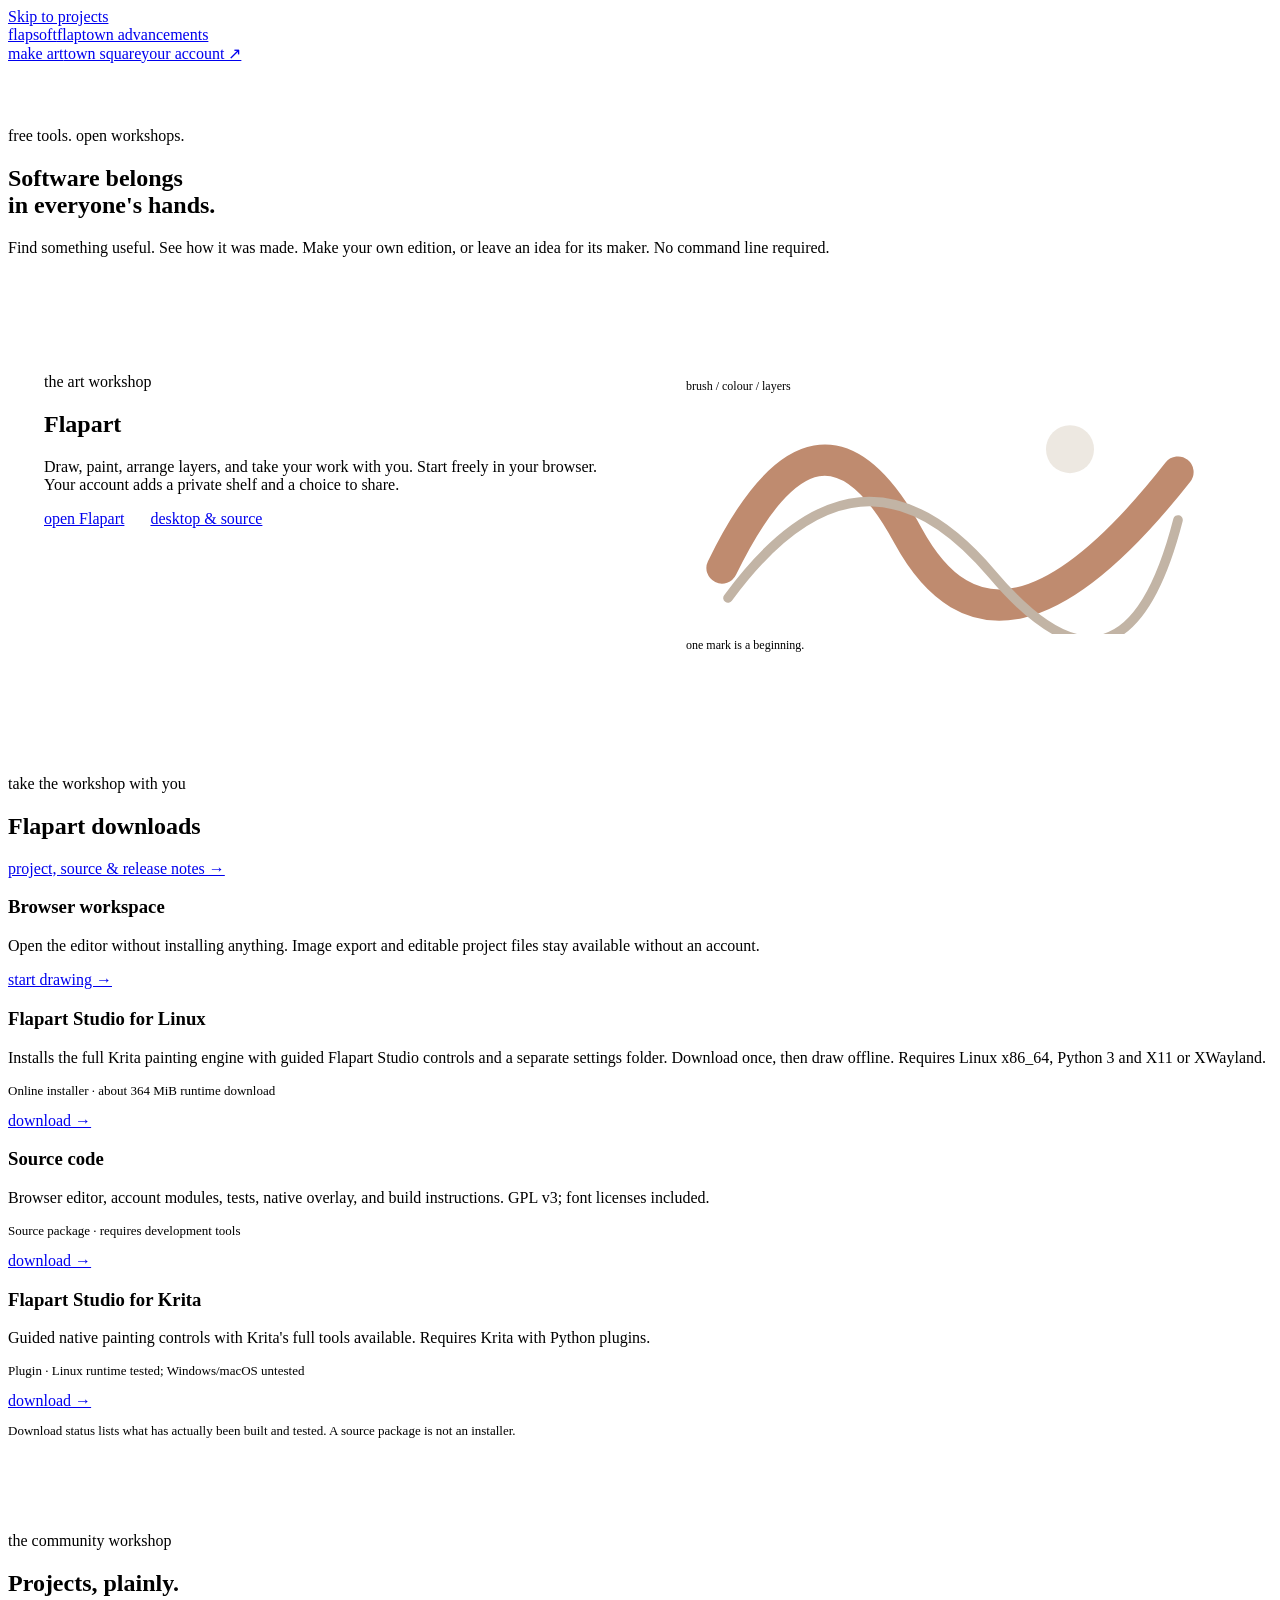
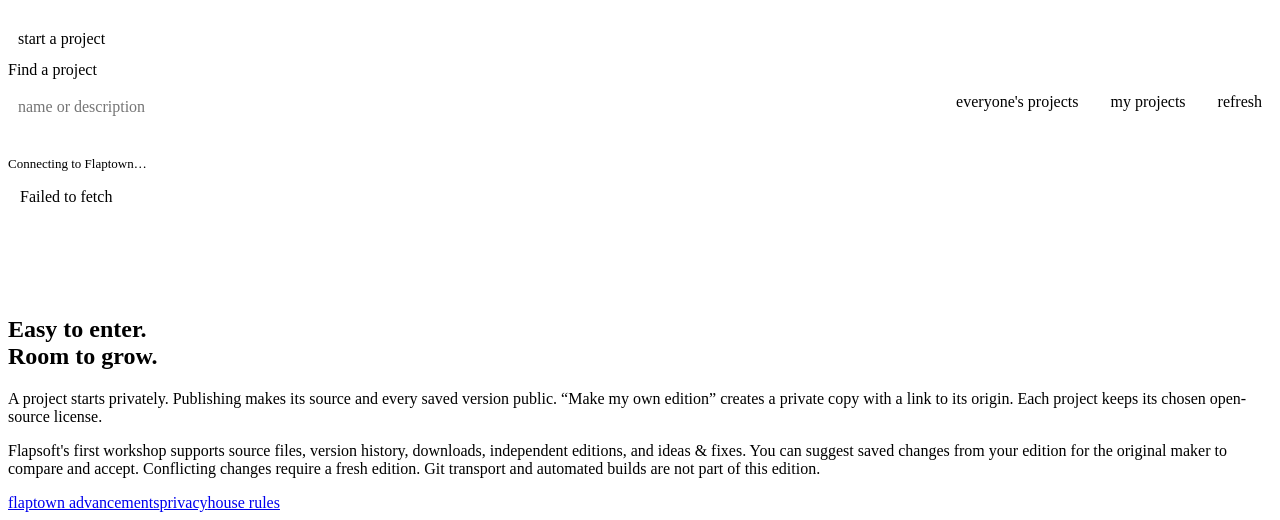
==== flapsoft/index.html @ f19e9aa7 "Publish Flapart source and native macOS qualification workflow" ====
<!doctype html><html lang="en"><head><meta charset="utf-8"><meta name="viewport" content="width=device-width,initial-scale=1"><meta name="description" content="Free, open software from Flaptown. Find a tool, see how it works, and make your own edition."><title>Flapsoft · Flaptown Advancements</title><link rel="icon" href="/favicon.svg"><link rel="stylesheet" href="/styles.css"><link rel="stylesheet" href="./flapsoft.css"><script type="module" src="./flapsoft.js"></script></head><body><a class="skip" href="#main">Skip to projects</a><header class="masthead"><a class="wordmark" href="/"><img class="brand-sigil" src="/brand/flaptown-sigil.svg" alt=""><span>flapsoft<span class="brand-detail">flaptown advancements</span></span></a><nav aria-label="Main"><a href="/flapart/">make art</a><a href="/forum/">town square</a><a href="https://accounts.flaptown.com/connect" target="_blank" rel="noopener">your account ↗</a></nav></header><main id="main"><section class="intro"><p class="eyebrow">free tools. open workshops.</p><h1>Software belongs<br>in everyone's hands.</h1><p class="lede">Find something useful. See how it was made. Make your own edition, or leave an idea for its maker. No command line required.</p></section><section class="spotlight" aria-labelledby="flapart-title"><div><p class="eyebrow">the art workshop</p><h2 id="flapart-title">Flapart</h2><p>Draw, paint, arrange layers, and take your work with you. Start freely in your browser. Your account adds a private shelf and a choice to share.</p><a class="button" href="/flapart/">open Flapart</a> <a href="#downloads">desktop &amp; source</a></div><div class="art-preview" aria-hidden="true"><span>brush / colour / layers</span><svg viewBox="0 0 440 200"><path d="M30 145Q110 -20 185 118T410 65" fill="none" stroke="#bf8b6f" stroke-width="26" stroke-linecap="round"/><path d="M35 170Q145 20 255 150T410 105" fill="none" stroke="#c2b4a5" stroke-width="8" stroke-linecap="round"/><circle cx="320" cy="46" r="20" fill="#ede8e1"/></svg><span>one mark is a beginning.</span></div></section><section id="downloads"><div class="section-heading"><div><p class="eyebrow">take the workshop with you</p><h2>Flapart downloads</h2></div><a href="./flapart/">project, source &amp; release notes →</a></div><div id="release-cards" class="cards"><article><h3>Browser workspace</h3><p>Open the editor without installing anything. Image export and editable project files stay available without an account.</p><a href="/flapart/">start drawing →</a></article></div><p class="small">Download status lists what has actually been built and tested. A source package is not an installer.</p></section><section class="workshop"><div class="section-heading"><div><p class="eyebrow">the community workshop</p><h2>Projects, plainly.</h2></div><button id="new-project">start a project</button></div><div class="filters"><label>Find a project <input id="search" type="search" placeholder="name or description" maxlength="100"></label><button id="browse" aria-pressed="true">everyone's projects</button><button id="mine" aria-pressed="false">my projects</button><button id="refresh">refresh</button><button id="review" hidden>owner review</button></div><p id="account-state" class="small">Connecting to Flaptown…</p><p id="status" role="status" aria-live="polite"></p><div id="projects" class="cards"></div><div id="reports" hidden></div></section><section id="project" hidden aria-label="Open project"><div class="section-heading"><div><p class="eyebrow" id="project-meta"></p><h2 id="project-name"></h2><p id="project-description"></p></div><button id="close-project">back to projects</button></div><div class="actions"><a id="download-source" class="button">download source ZIP</a><button id="fork">make my own edition</button><button id="visibility">publish project</button><button id="delete-project">delete project</button><button id="report-project">report a concern</button><button id="moderate-project" hidden>owner controls</button></div><p id="publication-note" class="small"></p><div class="source-workspace"><aside><h3>Files</h3><div id="files"></div><button id="add-file">add a file</button><button id="remove-file">remove selected file</button></aside><div><label id="file-label" for="source">File contents</label><textarea id="source" spellcheck="false" rows="24" aria-describedby="source-note"></textarea><p id="source-note" class="small">Source is shown as text. Download it to run locally after reviewing it.</p><div id="save-controls"><label>What changed? <input id="message" maxlength="240" placeholder="Describe this version"></label><button id="save-version">save a new version</button></div></div></div><details><summary>Earlier versions</summary><p class="small">Each saved version stays intact. Open an earlier version, then save it as a new version to restore it.</p><div id="history"></div></details><section aria-labelledby="suggestions-heading"><div class="section-heading"><h3 id="suggestions-heading">Suggested changes</h3><button id="suggest-changes" hidden>suggest my changes</button></div><p class="small">Share a saved edition with its original maker for review. Your edition stays private; only its proposed files are shared with the original owner. Accepted files become part of that project under its existing license.</p><div id="suggestions"></div><article id="suggestion-review" hidden><h3 id="suggestion-title"></h3><p id="suggestion-description" class="pre"></p><p id="suggestion-state" role="status"></p><div id="suggestion-files"></div><div id="suggestion-actions" class="actions"></div></article></section><section><div class="section-heading"><h3>Ideas &amp; fixes</h3><button id="new-issue">leave an idea</button></div><div id="issues"></div><article id="issue" hidden><h3 id="issue-title"></h3><p id="issue-body" class="pre"></p><div id="comments"></div><label>Your reply<textarea id="comment" maxlength="8000" rows="3"></textarea></label><button id="reply">add reply</button><button id="close-issue">mark resolved</button></article></section></section><section class="about"><h2>Easy to enter.<br>Room to grow.</h2><div><p>A project starts privately. Publishing makes its source and every saved version public. “Make my own edition” creates a private copy with a link to its origin. Each project keeps its chosen open-source license.</p><p>Flapsoft's first workshop supports source files, version history, downloads, independent editions, and ideas &amp; fixes. You can suggest saved changes from your edition for the original maker to compare and accept. Conflicting changes require a fresh edition. Git transport and automated builds are not part of this edition.</p></div></section></main><footer><a href="/">flaptown advancements</a><a href="/privacy/">privacy</a><a href="/terms/">house rules</a></footer><dialog id="new-dialog"><form id="new-form"><h2>Start a project</h2><p>It starts private. Give it a name and a small first purpose.</p><label>Project name<input name="name" required maxlength="80"></label><label>What does it do?<textarea name="description" maxlength="1000" rows="3"></textarea></label><label>Open-source license<select name="license"><option value="MIT">MIT · simple permission with credit</option><option value="GPL-3.0-only">GPL v3 · shared changes stay open</option><option value="Apache-2.0">Apache 2.0 · permissions and patent terms</option><option value="BSD-3-Clause">BSD 3-Clause</option><option value="CC0-1.0">CC0 · public-domain dedication</option></select></label><p class="small">Only add work you have permission to share. Preserve existing licenses when making an edition.</p><div class="actions"><button type="submit">create privately</button><button type="button" data-close>cancel</button></div></form></dialog><dialog id="issue-dialog"><form id="issue-form"><h2>Leave an idea or report a problem</h2><label>Short title<input name="title" required maxlength="120"></label><label>Details<textarea name="body" required maxlength="8000" rows="6"></textarea></label><p class="small">Visible to everyone who can view this project. Keep personal information out.</p><button type="submit">post idea</button><button type="button" data-close>cancel</button></form></dialog><dialog id="suggest-dialog"><form id="suggest-form"><h2>Suggest your saved changes</h2><label>Short title<input name="title" required maxlength="120"></label><label>What improves?<textarea name="body" maxlength="4000" rows="4"></textarea></label><p>This shares a frozen copy of every file in your current saved edition with the original owner. Review your files for private information first. Later edits will not change this suggestion. If accepted, the receiving project keeps this version even if you delete your edition or account.</p><button type="submit">send for review</button><button type="button" data-close>cancel</button></form></dialog></body></html>
---- flapsoft/flapsoft.css ----
.intro{padding:48px 0}.intro h1{max-width:1000px}.spotlight{display:grid;grid-template-columns:1fr 1fr;gap:48px;padding:36px;border:1px solid var(--line);background:var(--surface);border-radius:5px;margin-bottom:64px}.spotlight p{max-width:620px;color:var(--muted)}.spotlight .button{margin-right:22px}.art-preview{align-self:center;border:1px solid var(--line);background:var(--bg);padding:22px;color:var(--muted);font-size:12px}.art-preview svg{width:100%;height:auto}.workshop{padding:64px 0}button,input,select,textarea{font:inherit;color:var(--ink);background:var(--surface);border:1px solid var(--muted);border-radius:3px;padding:10px;min-height:44px}button{cursor:pointer}button:hover,button[aria-pressed=true]{border-color:var(--accent);background:var(--line)}button:disabled{opacity:.5;cursor:default}button:focus-visible,input:focus-visible,select:focus-visible,textarea:focus-visible,summary:focus-visible{outline:2px solid var(--accent);outline-offset:3px}label{display:grid;gap:6px;margin-bottom:14px}textarea{width:100%;resize:vertical;font-size:14px;line-height:1.55;tab-size:2}input,select{max-width:100%;width:100%}.filters,.actions{display:flex;gap:12px;align-items:center;flex-wrap:wrap}.filters label{flex:1;min-width:220px}.small{font-size:13px;color:var(--muted)}#status{min-height:28px;color:var(--muted)}#status.error{color:var(--ink);border-left:3px solid var(--accent);padding-left:12px}.source-workspace{display:grid;grid-template-columns:240px 1fr;gap:24px;margin:32px 0}.source-workspace aside{min-width:0}.source-workspace aside button{width:100%;text-align:left;overflow-wrap:anywhere;margin-bottom:8px}details{padding:18px;border:1px solid var(--line);margin:26px 0}summary{cursor:pointer;min-height:36px}#history button{display:block;width:100%;text-align:left;margin-top:10px}#issues article,#comments p,#issue{padding:18px;background:var(--surface);border:1px solid var(--line);margin:14px 0}.pre{white-space:pre-wrap;overflow-wrap:anywhere}.actions .button{margin:0}.cards article button{margin-top:auto}dialog{color:var(--ink);background:var(--bg);border:1px solid var(--muted);border-radius:5px;max-width:600px;width:calc(100% - 32px);max-height:90vh;overflow:auto;padding:28px}dialog::backdrop{background:#000b}[hidden]{display:none!important}#project{scroll-margin-top:24px}#source{white-space:pre;overflow:auto}.empty{padding:24px;border:1px solid var(--line)}@media(max-width:760px){.spotlight{grid-template-columns:1fr;padding:24px;gap:20px}.source-workspace{grid-template-columns:1fr}.source-workspace aside #files{display:flex;overflow:auto;gap:8px}.source-workspace aside #files button{min-width:150px}.intro{padding-top:20px}.intro h1{font-size:clamp(32px,9vw,54px)}.actions>*{flex:1}.art-preview{display:none}}
@media(max-width:760px){.actions>*{flex:1 1 160px;min-width:140px}.actions a.button{white-space:normal}#reports article{padding:18px;border:1px solid var(--line);margin:12px 0}}

.comparison{display:grid;grid-template-columns:minmax(0,1fr) minmax(0,1fr);gap:1rem}.comparison>div{min-width:0}.comparison pre{white-space:pre-wrap;overflow-wrap:anywhere;max-height:32rem;overflow:auto;padding:1rem;border:1px solid var(--line,#49433e)}#suggestion-files details{margin:1rem 0}#suggestion-files summary{overflow-wrap:anywhere}#suggest-dialog{max-width:36rem}@media(max-width:700px){.comparison{grid-template-columns:minmax(0,1fr)}}
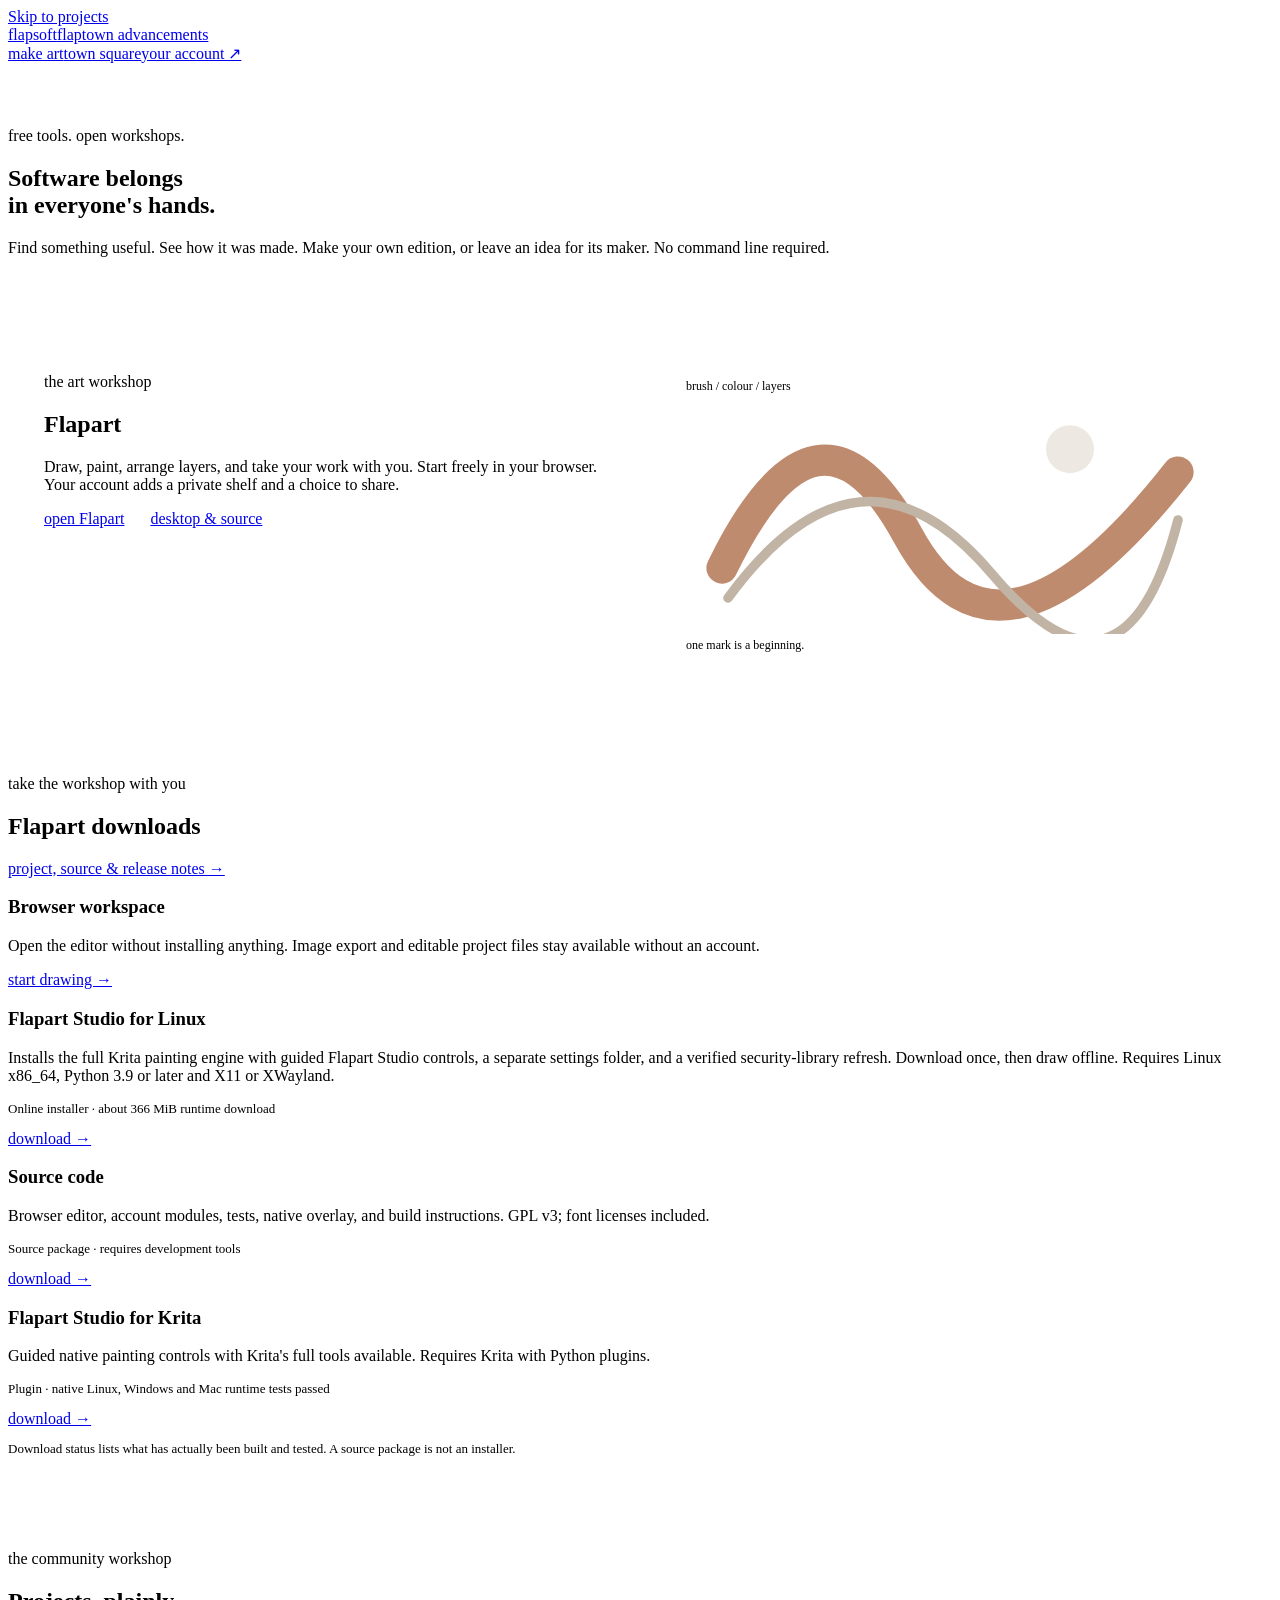
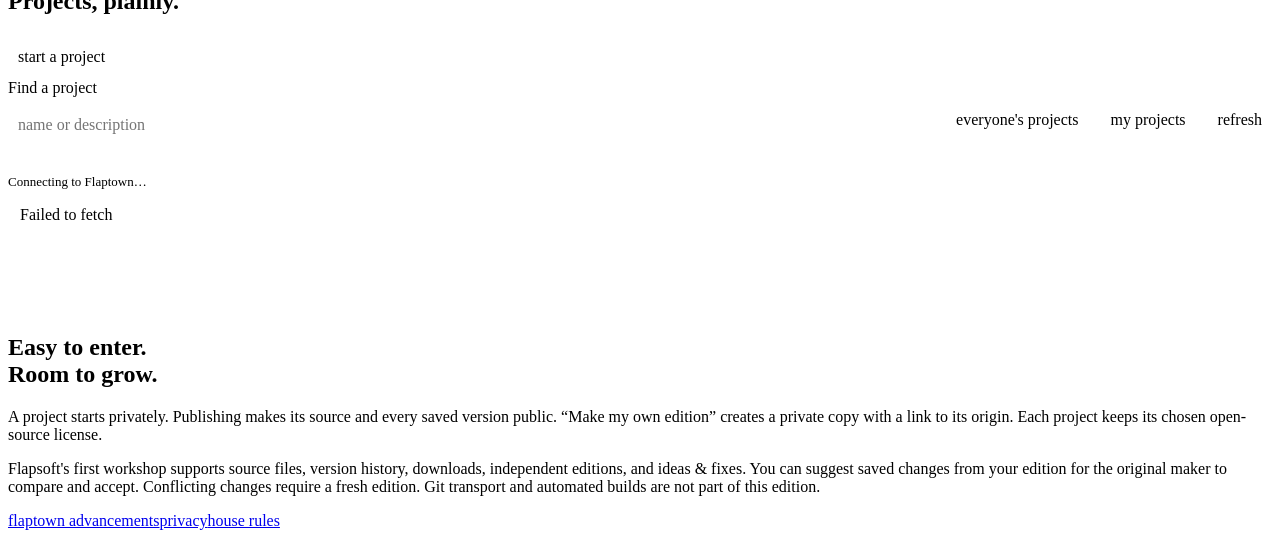
==== commit 54b2c130: "Make large source projects easier to browse without losing edits" ====
--- a/flapsoft/index.html
+++ b/flapsoft/index.html
@@ -1 +1 @@
-<!doctype html><html lang="en"><head><meta charset="utf-8"><meta name="viewport" content="width=device-width,initial-scale=1"><meta name="description" content="Free, open software from Flaptown. Find a tool, see how it works, and make your own edition."><title>Flapsoft · Flaptown Advancements</title><link rel="icon" href="/favicon.svg"><link rel="stylesheet" href="/styles.css"><link rel="stylesheet" href="./flapsoft.css"><script type="module" src="./flapsoft.js"></script></head><body><a class="skip" href="#main">Skip to projects</a><header class="masthead"><a class="wordmark" href="/"><img class="brand-sigil" src="/brand/flaptown-sigil.svg" alt=""><span>flapsoft<span class="brand-detail">flaptown advancements</span></span></a><nav aria-label="Main"><a href="/flapart/">make art</a><a href="/forum/">town square</a><a href="https://accounts.flaptown.com/connect" target="_blank" rel="noopener">your account ↗</a></nav></header><main id="main"><section class="intro"><p class="eyebrow">free tools. open workshops.</p><h1>Software belongs<br>in everyone's hands.</h1><p class="lede">Find something useful. See how it was made. Make your own edition, or leave an idea for its maker. No command line required.</p></section><section class="spotlight" aria-labelledby="flapart-title"><div><p class="eyebrow">the art workshop</p><h2 id="flapart-title">Flapart</h2><p>Draw, paint, arrange layers, and take your work with you. Start freely in your browser. Your account adds a private shelf and a choice to share.</p><a class="button" href="/flapart/">open Flapart</a> <a href="#downloads">desktop &amp; source</a></div><div class="art-preview" aria-hidden="true"><span>brush / colour / layers</span><svg viewBox="0 0 440 200"><path d="M30 145Q110 -20 185 118T410 65" fill="none" stroke="#bf8b6f" stroke-width="26" stroke-linecap="round"/><path d="M35 170Q145 20 255 150T410 105" fill="none" stroke="#c2b4a5" stroke-width="8" stroke-linecap="round"/><circle cx="320" cy="46" r="20" fill="#ede8e1"/></svg><span>one mark is a beginning.</span></div></section><section id="downloads"><div class="section-heading"><div><p class="eyebrow">take the workshop with you</p><h2>Flapart downloads</h2></div><a href="./flapart/">project, source &amp; release notes →</a></div><div id="release-cards" class="cards"><article><h3>Browser workspace</h3><p>Open the editor without installing anything. Image export and editable project files stay available without an account.</p><a href="/flapart/">start drawing →</a></article></div><p class="small">Download status lists what has actually been built and tested. A source package is not an installer.</p></section><section class="workshop"><div class="section-heading"><div><p class="eyebrow">the community workshop</p><h2>Projects, plainly.</h2></div><button id="new-project">start a project</button></div><div class="filters"><label>Find a project <input id="search" type="search" placeholder="name or description" maxlength="100"></label><button id="browse" aria-pressed="true">everyone's projects</button><button id="mine" aria-pressed="false">my projects</button><button id="refresh">refresh</button><button id="review" hidden>owner review</button></div><p id="account-state" class="small">Connecting to Flaptown…</p><p id="status" role="status" aria-live="polite"></p><div id="projects" class="cards"></div><div id="reports" hidden></div></section><section id="project" hidden aria-label="Open project"><div class="section-heading"><div><p class="eyebrow" id="project-meta"></p><h2 id="project-name"></h2><p id="project-description"></p></div><button id="close-project">back to projects</button></div><div class="actions"><a id="download-source" class="button">download source ZIP</a><button id="fork">make my own edition</button><button id="visibility">publish project</button><button id="delete-project">delete project</button><button id="report-project">report a concern</button><button id="moderate-project" hidden>owner controls</button></div><p id="publication-note" class="small"></p><div class="source-workspace"><aside><h3>Files</h3><div id="files"></div><button id="add-file">add a file</button><button id="remove-file">remove selected file</button></aside><div><label id="file-label" for="source">File contents</label><textarea id="source" spellcheck="false" rows="24" aria-describedby="source-note"></textarea><p id="source-note" class="small">Source is shown as text. Download it to run locally after reviewing it.</p><div id="save-controls"><label>What changed? <input id="message" maxlength="240" placeholder="Describe this version"></label><button id="save-version">save a new version</button></div></div></div><details><summary>Earlier versions</summary><p class="small">Each saved version stays intact. Open an earlier version, then save it as a new version to restore it.</p><div id="history"></div></details><section aria-labelledby="suggestions-heading"><div class="section-heading"><h3 id="suggestions-heading">Suggested changes</h3><button id="suggest-changes" hidden>suggest my changes</button></div><p class="small">Share a saved edition with its original maker for review. Your edition stays private; only its proposed files are shared with the original owner. Accepted files become part of that project under its existing license.</p><div id="suggestions"></div><article id="suggestion-review" hidden><h3 id="suggestion-title"></h3><p id="suggestion-description" class="pre"></p><p id="suggestion-state" role="status"></p><div id="suggestion-files"></div><div id="suggestion-actions" class="actions"></div></article></section><section><div class="section-heading"><h3>Ideas &amp; fixes</h3><button id="new-issue">leave an idea</button></div><div id="issues"></div><article id="issue" hidden><h3 id="issue-title"></h3><p id="issue-body" class="pre"></p><div id="comments"></div><label>Your reply<textarea id="comment" maxlength="8000" rows="3"></textarea></label><button id="reply">add reply</button><button id="close-issue">mark resolved</button></article></section></section><section class="about"><h2>Easy to enter.<br>Room to grow.</h2><div><p>A project starts privately. Publishing makes its source and every saved version public. “Make my own edition” creates a private copy with a link to its origin. Each project keeps its chosen open-source license.</p><p>Flapsoft's first workshop supports source files, version history, downloads, independent editions, and ideas &amp; fixes. You can suggest saved changes from your edition for the original maker to compare and accept. Conflicting changes require a fresh edition. Git transport and automated builds are not part of this edition.</p></div></section></main><footer><a href="/">flaptown advancements</a><a href="/privacy/">privacy</a><a href="/terms/">house rules</a></footer><dialog id="new-dialog"><form id="new-form"><h2>Start a project</h2><p>It starts private. Give it a name and a small first purpose.</p><label>Project name<input name="name" required maxlength="80"></label><label>What does it do?<textarea name="description" maxlength="1000" rows="3"></textarea></label><label>Open-source license<select name="license"><option value="MIT">MIT · simple permission with credit</option><option value="GPL-3.0-only">GPL v3 · shared changes stay open</option><option value="Apache-2.0">Apache 2.0 · permissions and patent terms</option><option value="BSD-3-Clause">BSD 3-Clause</option><option value="CC0-1.0">CC0 · public-domain dedication</option></select></label><p class="small">Only add work you have permission to share. Preserve existing licenses when making an edition.</p><div class="actions"><button type="submit">create privately</button><button type="button" data-close>cancel</button></div></form></dialog><dialog id="issue-dialog"><form id="issue-form"><h2>Leave an idea or report a problem</h2><label>Short title<input name="title" required maxlength="120"></label><label>Details<textarea name="body" required maxlength="8000" rows="6"></textarea></label><p class="small">Visible to everyone who can view this project. Keep personal information out.</p><button type="submit">post idea</button><button type="button" data-close>cancel</button></form></dialog><dialog id="suggest-dialog"><form id="suggest-form"><h2>Suggest your saved changes</h2><label>Short title<input name="title" required maxlength="120"></label><label>What improves?<textarea name="body" maxlength="4000" rows="4"></textarea></label><p>This shares a frozen copy of every file in your current saved edition with the original owner. Review your files for private information first. Later edits will not change this suggestion. If accepted, the receiving project keeps this version even if you delete your edition or account.</p><button type="submit">send for review</button><button type="button" data-close>cancel</button></form></dialog></body></html>
+<!doctype html><html lang="en"><head><meta charset="utf-8"><meta name="viewport" content="width=device-width,initial-scale=1"><meta name="description" content="Free, open software from Flaptown. Find a tool, see how it works, and make your own edition."><title>Flapsoft · Flaptown Advancements</title><link rel="icon" href="/favicon.svg"><link rel="stylesheet" href="/styles.css"><link rel="stylesheet" href="./flapsoft.css"><script type="module" src="./flapsoft.js"></script></head><body><a class="skip" href="#main">Skip to projects</a><header class="masthead"><a class="wordmark" href="/"><img class="brand-sigil" src="/brand/flaptown-sigil.svg" alt=""><span>flapsoft<span class="brand-detail">flaptown advancements</span></span></a><nav aria-label="Main"><a href="/flapart/">make art</a><a href="/forum/">town square</a><a href="https://accounts.flaptown.com/connect" target="_blank" rel="noopener">your account ↗</a></nav></header><main id="main"><section class="intro"><p class="eyebrow">free tools. open workshops.</p><h1>Software belongs<br>in everyone's hands.</h1><p class="lede">Find something useful. See how it was made. Make your own edition, or leave an idea for its maker. No command line required.</p></section><section class="spotlight" aria-labelledby="flapart-title"><div><p class="eyebrow">the art workshop</p><h2 id="flapart-title">Flapart</h2><p>Draw, paint, arrange layers, and take your work with you. Start freely in your browser. Your account adds a private shelf and a choice to share.</p><a class="button" href="/flapart/">open Flapart</a> <a href="#downloads">desktop &amp; source</a></div><div class="art-preview" aria-hidden="true"><span>brush / colour / layers</span><svg viewBox="0 0 440 200"><path d="M30 145Q110 -20 185 118T410 65" fill="none" stroke="#bf8b6f" stroke-width="26" stroke-linecap="round"/><path d="M35 170Q145 20 255 150T410 105" fill="none" stroke="#c2b4a5" stroke-width="8" stroke-linecap="round"/><circle cx="320" cy="46" r="20" fill="#ede8e1"/></svg><span>one mark is a beginning.</span></div></section><section id="downloads"><div class="section-heading"><div><p class="eyebrow">take the workshop with you</p><h2>Flapart downloads</h2></div><a href="./flapart/">project, source &amp; release notes →</a></div><div id="release-cards" class="cards"><article><h3>Browser workspace</h3><p>Open the editor without installing anything. Image export and editable project files stay available without an account.</p><a href="/flapart/">start drawing →</a></article></div><p class="small">Download status lists what has actually been built and tested. A source package is not an installer.</p></section><section class="workshop"><div class="section-heading"><div><p class="eyebrow">the community workshop</p><h2>Projects, plainly.</h2></div><button id="new-project">start a project</button></div><div class="filters"><label>Find a project <input id="search" type="search" placeholder="name or description" maxlength="100"></label><button id="browse" aria-pressed="true">everyone's projects</button><button id="mine" aria-pressed="false">my projects</button><button id="refresh">refresh</button><button id="review" hidden>owner review</button></div><p id="account-state" class="small">Connecting to Flaptown…</p><p id="status" role="status" aria-live="polite"></p><div id="projects" class="cards"></div><div id="reports" hidden></div></section><section id="project" hidden aria-label="Open project"><div class="section-heading"><div><p class="eyebrow" id="project-meta"></p><h2 id="project-name"></h2><p id="project-description"></p></div><button id="close-project">back to projects</button></div><div class="actions"><a id="download-source" class="button">download source ZIP</a><button id="fork">make my own edition</button><button id="visibility">publish project</button><button id="delete-project">delete project</button><button id="report-project">report a concern</button><button id="moderate-project" hidden>owner controls</button></div><p id="publication-note" class="small"></p><div class="source-workspace"><aside aria-label="Project files"><h3>Files</h3><label for="file-search">find a file<input id="file-search" type="search" placeholder="filename or folder" maxlength="180" aria-controls="files" aria-describedby="file-count" autocomplete="off" spellcheck="false"></label><div class="file-filter-status"><p id="file-count" class="small" role="status" aria-live="polite" aria-atomic="true"></p><button id="clear-file-search" type="button" aria-label="clear filename search" hidden>clear</button></div><div id="files" role="group" aria-label="Matching files"></div><p id="file-no-match" class="small" hidden>No filenames match. Try another word, or clear your search.</p><button id="add-file">add a file</button><button id="remove-file">remove selected file</button></aside><div><label id="file-label" for="source">File contents</label><textarea id="source" spellcheck="false" rows="24" aria-describedby="source-note"></textarea><p id="source-note" class="small">Source is shown as text. Download it to run locally after reviewing it.</p><div id="save-controls"><label>What changed? <input id="message" maxlength="240" placeholder="Describe this version"></label><button id="save-version">save a new version</button></div></div></div><details><summary>Earlier versions</summary><p class="small">Each saved version stays intact. Open an earlier version, then save it as a new version to restore it.</p><div id="history"></div></details><section aria-labelledby="suggestions-heading"><div class="section-heading"><h3 id="suggestions-heading">Suggested changes</h3><button id="suggest-changes" hidden>suggest my changes</button></div><p class="small">Share a saved edition with its original maker for review. Your edition stays private; only its proposed files are shared with the original owner. Accepted files become part of that project under its existing license.</p><div id="suggestions"></div><article id="suggestion-review" hidden><h3 id="suggestion-title"></h3><p id="suggestion-description" class="pre"></p><p id="suggestion-state" role="status"></p><div id="suggestion-files"></div><div id="suggestion-actions" class="actions"></div></article></section><section><div class="section-heading"><h3>Ideas &amp; fixes</h3><button id="new-issue">leave an idea</button></div><div id="issues"></div><article id="issue" hidden><h3 id="issue-title"></h3><p id="issue-body" class="pre"></p><div id="comments"></div><label>Your reply<textarea id="comment" maxlength="8000" rows="3"></textarea></label><button id="reply">add reply</button><button id="close-issue">mark resolved</button></article></section></section><section class="about"><h2>Easy to enter.<br>Room to grow.</h2><div><p>A project starts privately. Publishing makes its source and every saved version public. “Make my own edition” creates a private copy with a link to its origin. Each project keeps its chosen open-source license.</p><p>Flapsoft's first workshop supports source files, version history, downloads, independent editions, and ideas &amp; fixes. You can suggest saved changes from your edition for the original maker to compare and accept. Conflicting changes require a fresh edition. Git transport and automated builds are not part of this edition.</p></div></section></main><footer><a href="/">flaptown advancements</a><a href="/privacy/">privacy</a><a href="/terms/">house rules</a></footer><dialog id="new-dialog"><form id="new-form"><h2>Start a project</h2><p>It starts private. Give it a name and a small first purpose.</p><label>Project name<input name="name" required maxlength="80"></label><label>What does it do?<textarea name="description" maxlength="1000" rows="3"></textarea></label><label>Open-source license<select name="license"><option value="MIT">MIT · simple permission with credit</option><option value="GPL-3.0-only">GPL v3 · shared changes stay open</option><option value="Apache-2.0">Apache 2.0 · permissions and patent terms</option><option value="BSD-3-Clause">BSD 3-Clause</option><option value="CC0-1.0">CC0 · public-domain dedication</option></select></label><p class="small">Only add work you have permission to share. Preserve existing licenses when making an edition.</p><div class="actions"><button type="submit">create privately</button><button type="button" data-close>cancel</button></div></form></dialog><dialog id="issue-dialog"><form id="issue-form"><h2>Leave an idea or report a problem</h2><label>Short title<input name="title" required maxlength="120"></label><label>Details<textarea name="body" required maxlength="8000" rows="6"></textarea></label><p class="small">Visible to everyone who can view this project. Keep personal information out.</p><button type="submit">post idea</button><button type="button" data-close>cancel</button></form></dialog><dialog id="suggest-dialog"><form id="suggest-form"><h2>Suggest your saved changes</h2><label>Short title<input name="title" required maxlength="120"></label><label>What improves?<textarea name="body" maxlength="4000" rows="4"></textarea></label><p>This shares a frozen copy of every file in your current saved edition with the original owner. Review your files for private information first. Later edits will not change this suggestion. If accepted, the receiving project keeps this version even if you delete your edition or account.</p><button type="submit">send for review</button><button type="button" data-close>cancel</button></form></dialog></body></html>
--- a/flapsoft/flapsoft.css
+++ b/flapsoft/flapsoft.css
@@ -2,3 +2,15 @@
 @media(max-width:760px){.actions>*{flex:1 1 160px;min-width:140px}.actions a.button{white-space:normal}#reports article{padding:18px;border:1px solid var(--line);margin:12px 0}}
 
 .comparison{display:grid;grid-template-columns:minmax(0,1fr) minmax(0,1fr);gap:1rem}.comparison>div{min-width:0}.comparison pre{white-space:pre-wrap;overflow-wrap:anywhere;max-height:32rem;overflow:auto;padding:1rem;border:1px solid var(--line,#49433e)}#suggestion-files details{margin:1rem 0}#suggestion-files summary{overflow-wrap:anywhere}#suggest-dialog{max-width:36rem}@media(max-width:700px){.comparison{grid-template-columns:minmax(0,1fr)}}
+
+/* Keep large projects easy to browse without stretching the entire page. */
+.source-workspace>div{min-width:0}
+#file-label{overflow-wrap:anywhere}
+#file-search{min-width:0}
+.file-filter-status{display:flex;align-items:center;justify-content:space-between;gap:8px;min-height:44px;margin:-6px 0 8px}
+.file-filter-status p{margin:0}
+.source-workspace aside .file-filter-status button{width:auto;text-align:center;margin:0;padding:6px 10px;flex-shrink:0}
+.source-workspace aside #files{display:block;max-height:min(28rem,55vh);overflow-y:auto;overflow-x:hidden;overscroll-behavior:contain;scrollbar-gutter:stable;padding:3px 5px 3px 3px;margin:0 0 12px}
+.source-workspace aside #files button{display:block;min-width:0;width:100%;margin:0 0 6px;white-space:normal;overflow-wrap:anywhere}
+#file-no-match{margin:0 0 18px;line-height:1.6}
+@media(max-width:760px){.source-workspace aside #files{display:block;max-height:14rem}.source-workspace aside #files button{min-width:0}.file-filter-status{margin-bottom:8px}}
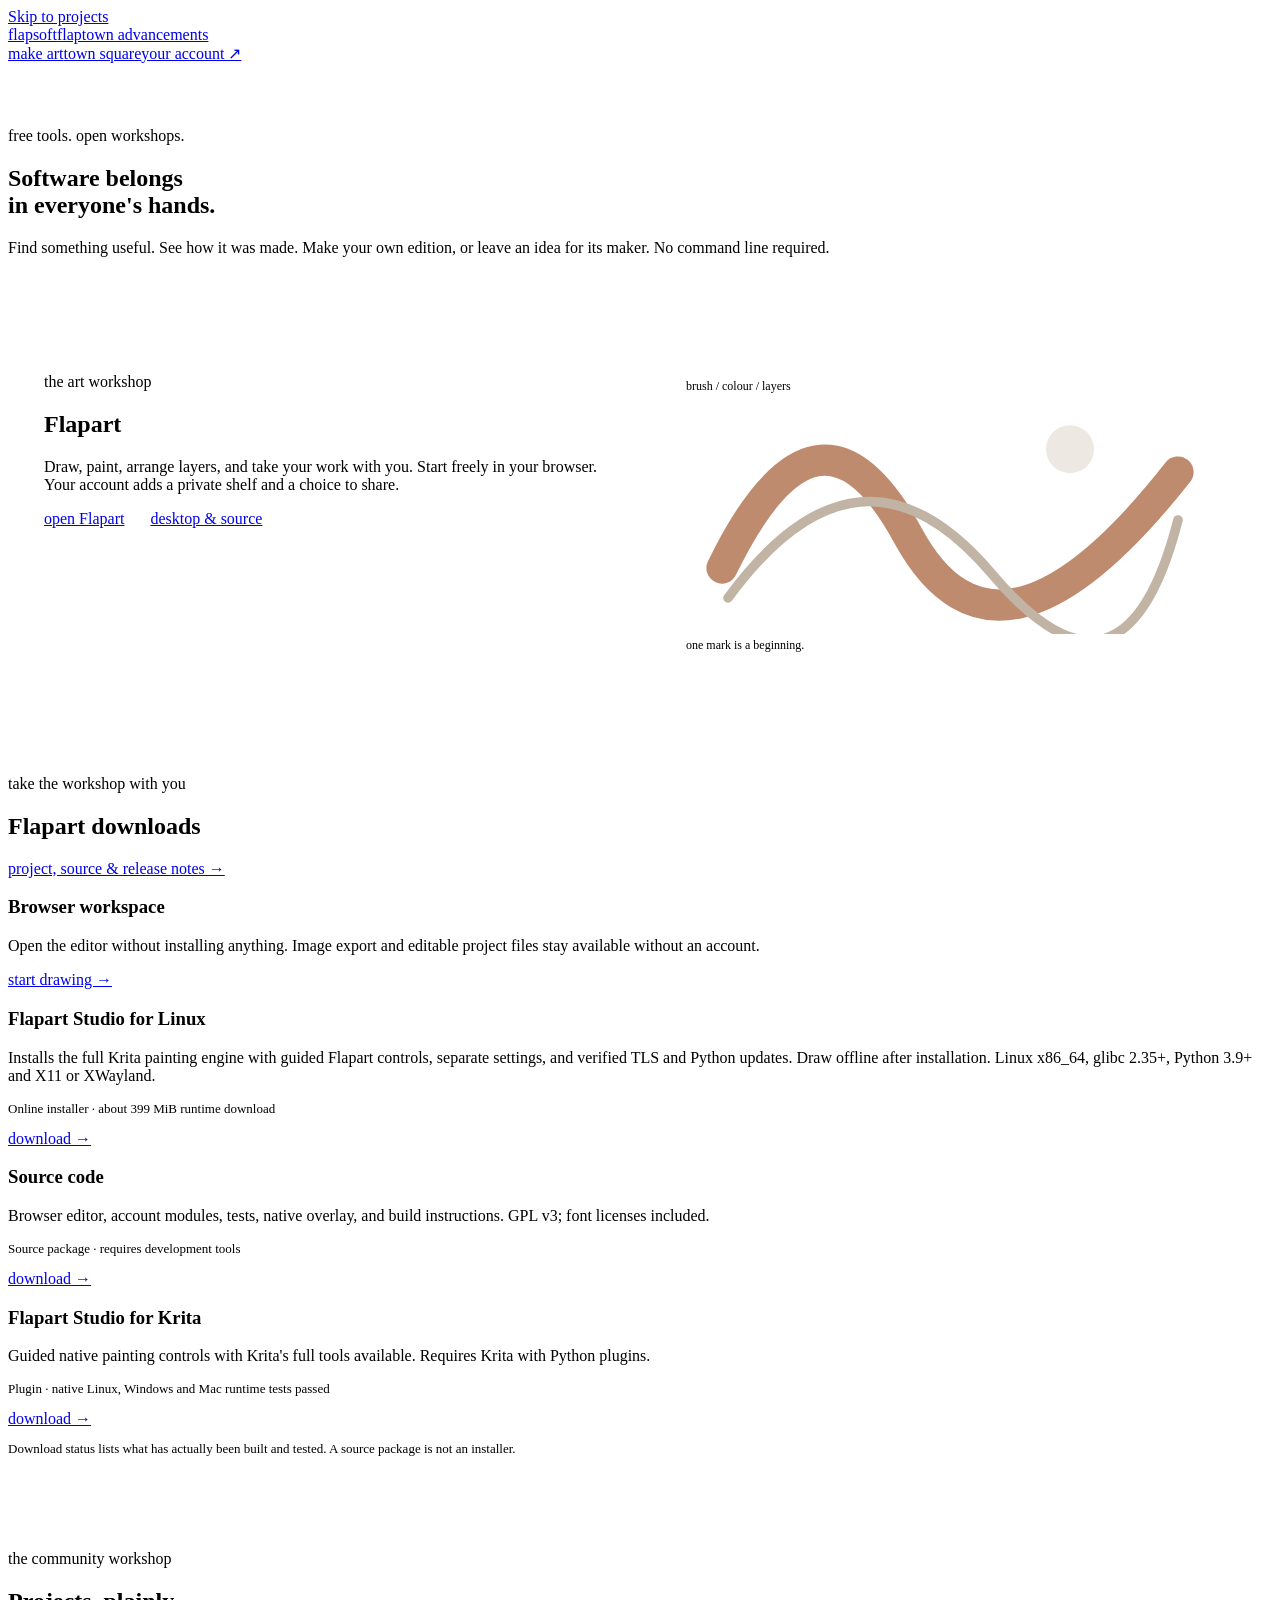
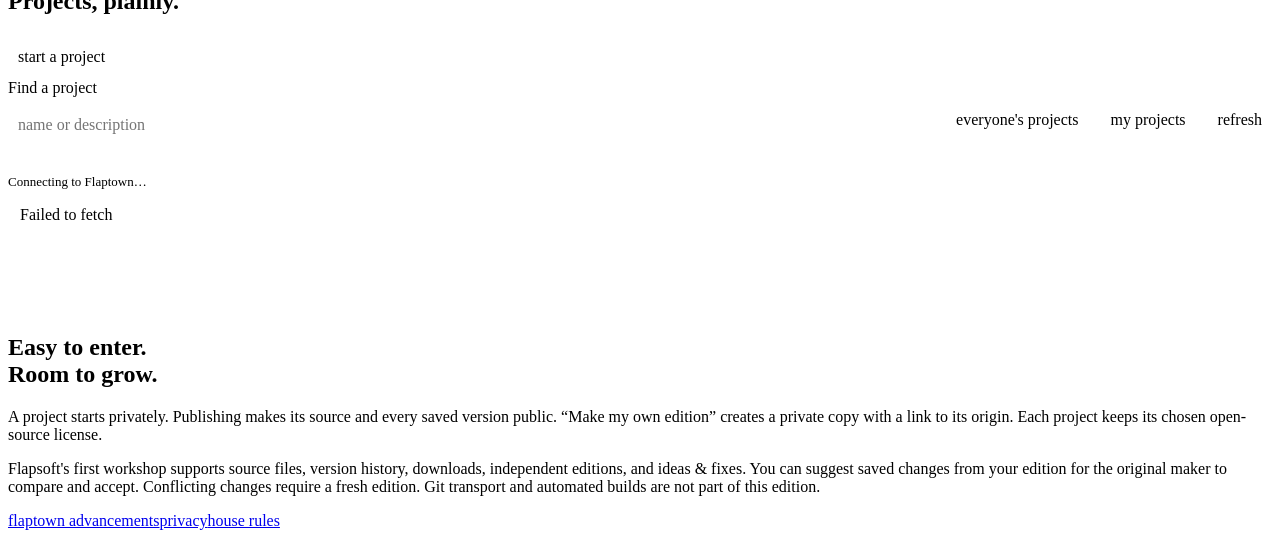
==== commit d8ad69cb: "Publish safer native art handoff and expanded source workshop" ====
--- a/flapsoft/index.html
+++ b/flapsoft/index.html
@@ -1 +1 @@
-<!doctype html><html lang="en"><head><meta charset="utf-8"><meta name="viewport" content="width=device-width,initial-scale=1"><meta name="description" content="Free, open software from Flaptown. Find a tool, see how it works, and make your own edition."><title>Flapsoft · Flaptown Advancements</title><link rel="icon" href="/favicon.svg"><link rel="stylesheet" href="/styles.css"><link rel="stylesheet" href="./flapsoft.css"><script type="module" src="./flapsoft.js"></script></head><body><a class="skip" href="#main">Skip to projects</a><header class="masthead"><a class="wordmark" href="/"><img class="brand-sigil" src="/brand/flaptown-sigil.svg" alt=""><span>flapsoft<span class="brand-detail">flaptown advancements</span></span></a><nav aria-label="Main"><a href="/flapart/">make art</a><a href="/forum/">town square</a><a href="https://accounts.flaptown.com/connect" target="_blank" rel="noopener">your account ↗</a></nav></header><main id="main"><section class="intro"><p class="eyebrow">free tools. open workshops.</p><h1>Software belongs<br>in everyone's hands.</h1><p class="lede">Find something useful. See how it was made. Make your own edition, or leave an idea for its maker. No command line required.</p></section><section class="spotlight" aria-labelledby="flapart-title"><div><p class="eyebrow">the art workshop</p><h2 id="flapart-title">Flapart</h2><p>Draw, paint, arrange layers, and take your work with you. Start freely in your browser. Your account adds a private shelf and a choice to share.</p><a class="button" href="/flapart/">open Flapart</a> <a href="#downloads">desktop &amp; source</a></div><div class="art-preview" aria-hidden="true"><span>brush / colour / layers</span><svg viewBox="0 0 440 200"><path d="M30 145Q110 -20 185 118T410 65" fill="none" stroke="#bf8b6f" stroke-width="26" stroke-linecap="round"/><path d="M35 170Q145 20 255 150T410 105" fill="none" stroke="#c2b4a5" stroke-width="8" stroke-linecap="round"/><circle cx="320" cy="46" r="20" fill="#ede8e1"/></svg><span>one mark is a beginning.</span></div></section><section id="downloads"><div class="section-heading"><div><p class="eyebrow">take the workshop with you</p><h2>Flapart downloads</h2></div><a href="./flapart/">project, source &amp; release notes →</a></div><div id="release-cards" class="cards"><article><h3>Browser workspace</h3><p>Open the editor without installing anything. Image export and editable project files stay available without an account.</p><a href="/flapart/">start drawing →</a></article></div><p class="small">Download status lists what has actually been built and tested. A source package is not an installer.</p></section><section class="workshop"><div class="section-heading"><div><p class="eyebrow">the community workshop</p><h2>Projects, plainly.</h2></div><button id="new-project">start a project</button></div><div class="filters"><label>Find a project <input id="search" type="search" placeholder="name or description" maxlength="100"></label><button id="browse" aria-pressed="true">everyone's projects</button><button id="mine" aria-pressed="false">my projects</button><button id="refresh">refresh</button><button id="review" hidden>owner review</button></div><p id="account-state" class="small">Connecting to Flaptown…</p><p id="status" role="status" aria-live="polite"></p><div id="projects" class="cards"></div><div id="reports" hidden></div></section><section id="project" hidden aria-label="Open project"><div class="section-heading"><div><p class="eyebrow" id="project-meta"></p><h2 id="project-name"></h2><p id="project-description"></p></div><button id="close-project">back to projects</button></div><div class="actions"><a id="download-source" class="button">download source ZIP</a><button id="fork">make my own edition</button><button id="visibility">publish project</button><button id="delete-project">delete project</button><button id="report-project">report a concern</button><button id="moderate-project" hidden>owner controls</button></div><p id="publication-note" class="small"></p><div class="source-workspace"><aside aria-label="Project files"><h3>Files</h3><label for="file-search">find a file<input id="file-search" type="search" placeholder="filename or folder" maxlength="180" aria-controls="files" aria-describedby="file-count" autocomplete="off" spellcheck="false"></label><div class="file-filter-status"><p id="file-count" class="small" role="status" aria-live="polite" aria-atomic="true"></p><button id="clear-file-search" type="button" aria-label="clear filename search" hidden>clear</button></div><div id="files" role="group" aria-label="Matching files"></div><p id="file-no-match" class="small" hidden>No filenames match. Try another word, or clear your search.</p><button id="add-file">add a file</button><button id="remove-file">remove selected file</button></aside><div><label id="file-label" for="source">File contents</label><textarea id="source" spellcheck="false" rows="24" aria-describedby="source-note"></textarea><p id="source-note" class="small">Source is shown as text. Download it to run locally after reviewing it.</p><div id="save-controls"><label>What changed? <input id="message" maxlength="240" placeholder="Describe this version"></label><button id="save-version">save a new version</button></div></div></div><details><summary>Earlier versions</summary><p class="small">Each saved version stays intact. Open an earlier version, then save it as a new version to restore it.</p><div id="history"></div></details><section aria-labelledby="suggestions-heading"><div class="section-heading"><h3 id="suggestions-heading">Suggested changes</h3><button id="suggest-changes" hidden>suggest my changes</button></div><p class="small">Share a saved edition with its original maker for review. Your edition stays private; only its proposed files are shared with the original owner. Accepted files become part of that project under its existing license.</p><div id="suggestions"></div><article id="suggestion-review" hidden><h3 id="suggestion-title"></h3><p id="suggestion-description" class="pre"></p><p id="suggestion-state" role="status"></p><div id="suggestion-files"></div><div id="suggestion-actions" class="actions"></div></article></section><section><div class="section-heading"><h3>Ideas &amp; fixes</h3><button id="new-issue">leave an idea</button></div><div id="issues"></div><article id="issue" hidden><h3 id="issue-title"></h3><p id="issue-body" class="pre"></p><div id="comments"></div><label>Your reply<textarea id="comment" maxlength="8000" rows="3"></textarea></label><button id="reply">add reply</button><button id="close-issue">mark resolved</button></article></section></section><section class="about"><h2>Easy to enter.<br>Room to grow.</h2><div><p>A project starts privately. Publishing makes its source and every saved version public. “Make my own edition” creates a private copy with a link to its origin. Each project keeps its chosen open-source license.</p><p>Flapsoft's first workshop supports source files, version history, downloads, independent editions, and ideas &amp; fixes. You can suggest saved changes from your edition for the original maker to compare and accept. Conflicting changes require a fresh edition. Git transport and automated builds are not part of this edition.</p></div></section></main><footer><a href="/">flaptown advancements</a><a href="/privacy/">privacy</a><a href="/terms/">house rules</a></footer><dialog id="new-dialog"><form id="new-form"><h2>Start a project</h2><p>It starts private. Give it a name and a small first purpose.</p><label>Project name<input name="name" required maxlength="80"></label><label>What does it do?<textarea name="description" maxlength="1000" rows="3"></textarea></label><label>Open-source license<select name="license"><option value="MIT">MIT · simple permission with credit</option><option value="GPL-3.0-only">GPL v3 · shared changes stay open</option><option value="Apache-2.0">Apache 2.0 · permissions and patent terms</option><option value="BSD-3-Clause">BSD 3-Clause</option><option value="CC0-1.0">CC0 · public-domain dedication</option></select></label><p class="small">Only add work you have permission to share. Preserve existing licenses when making an edition.</p><div class="actions"><button type="submit">create privately</button><button type="button" data-close>cancel</button></div></form></dialog><dialog id="issue-dialog"><form id="issue-form"><h2>Leave an idea or report a problem</h2><label>Short title<input name="title" required maxlength="120"></label><label>Details<textarea name="body" required maxlength="8000" rows="6"></textarea></label><p class="small">Visible to everyone who can view this project. Keep personal information out.</p><button type="submit">post idea</button><button type="button" data-close>cancel</button></form></dialog><dialog id="suggest-dialog"><form id="suggest-form"><h2>Suggest your saved changes</h2><label>Short title<input name="title" required maxlength="120"></label><label>What improves?<textarea name="body" maxlength="4000" rows="4"></textarea></label><p>This shares a frozen copy of every file in your current saved edition with the original owner. Review your files for private information first. Later edits will not change this suggestion. If accepted, the receiving project keeps this version even if you delete your edition or account.</p><button type="submit">send for review</button><button type="button" data-close>cancel</button></form></dialog></body></html>
+<!doctype html><html lang="en"><head><meta charset="utf-8"><meta name="viewport" content="width=device-width,initial-scale=1"><meta name="description" content="Free, open software from Flaptown. Find a tool, see how it works, and make your own edition."><title>Flapsoft · Flaptown Advancements</title><link rel="icon" href="/favicon.svg"><link rel="stylesheet" href="/styles.css"><link rel="stylesheet" href="./flapsoft.css"><script type="module" src="./flapsoft.js"></script></head><body><a class="skip" href="#main">Skip to projects</a><header class="masthead"><a class="wordmark" href="/"><img class="brand-sigil" src="/brand/flaptown-sigil.svg" alt=""><span>flapsoft<span class="brand-detail">flaptown advancements</span></span></a><nav aria-label="Main"><a href="/flapart/">make art</a><a href="/forum/">town square</a><a href="https://accounts.flaptown.com/connect" target="_blank" rel="noopener">your account ↗</a></nav></header><main id="main"><section class="intro"><p class="eyebrow">free tools. open workshops.</p><h1>Software belongs<br>in everyone's hands.</h1><p class="lede">Find something useful. See how it was made. Make your own edition, or leave an idea for its maker. No command line required.</p></section><section class="spotlight" aria-labelledby="flapart-title"><div><p class="eyebrow">the art workshop</p><h2 id="flapart-title">Flapart</h2><p>Draw, paint, arrange layers, and take your work with you. Start freely in your browser. Your account adds a private shelf and a choice to share.</p><a class="button" href="/flapart/">open Flapart</a> <a href="#downloads">desktop &amp; source</a></div><div class="art-preview" aria-hidden="true"><span>brush / colour / layers</span><svg viewBox="0 0 440 200"><path d="M30 145Q110 -20 185 118T410 65" fill="none" stroke="#bf8b6f" stroke-width="26" stroke-linecap="round"/><path d="M35 170Q145 20 255 150T410 105" fill="none" stroke="#c2b4a5" stroke-width="8" stroke-linecap="round"/><circle cx="320" cy="46" r="20" fill="#ede8e1"/></svg><span>one mark is a beginning.</span></div></section><section id="downloads"><div class="section-heading"><div><p class="eyebrow">take the workshop with you</p><h2>Flapart downloads</h2></div><a href="./flapart/">project, source &amp; release notes →</a></div><div id="release-cards" class="cards"><article><h3>Browser workspace</h3><p>Open the editor without installing anything. Image export and editable project files stay available without an account.</p><a href="/flapart/">start drawing →</a></article></div><p class="small">Download status lists what has actually been built and tested. A source package is not an installer.</p></section><section class="workshop"><div class="section-heading"><div><p class="eyebrow">the community workshop</p><h2>Projects, plainly.</h2></div><button id="new-project">start a project</button></div><div class="filters"><label>Find a project <input id="search" type="search" placeholder="name or description" maxlength="100"></label><button id="browse" aria-pressed="true">everyone's projects</button><button id="mine" aria-pressed="false">my projects</button><button id="refresh">refresh</button><button id="review" hidden>owner review</button></div><p id="account-state" class="small">Connecting to Flaptown…</p><p id="status" role="status" aria-live="polite"></p><div id="projects" class="cards"></div><div id="reports" hidden></div></section><section id="project" hidden aria-label="Open project"><div class="section-heading"><div><p class="eyebrow" id="project-meta"></p><h2 id="project-name"></h2><p id="project-description"></p></div><button id="close-project">back to projects</button></div><div class="actions"><a id="download-source" class="button">download source ZIP</a><button id="fork">make my own edition</button><button id="visibility">publish project</button><button id="delete-project">delete project</button><button id="report-project">report a concern</button><button id="moderate-project" hidden>owner controls</button></div><p id="publication-note" class="small"></p><div class="source-workspace"><aside aria-label="Project files"><h3>Files</h3><label for="file-search">find a file<input id="file-search" type="search" placeholder="filename or folder" maxlength="180" aria-controls="files" aria-describedby="file-count" autocomplete="off" spellcheck="false"></label><div class="file-filter-status"><p id="file-count" class="small" role="status" aria-live="polite" aria-atomic="true"></p><button id="clear-file-search" type="button" aria-label="clear filename search" hidden>clear</button></div><div id="files" role="group" aria-label="Matching files"></div><p id="file-no-match" class="small" hidden>No filenames match. Try another word, or clear your search.</p><button id="add-file">add a file</button><button id="remove-file">remove selected file</button></aside><div><label id="file-label" for="source">File contents</label><textarea id="source" spellcheck="false" rows="24" aria-describedby="source-note"></textarea><p id="source-note" class="small">Source is shown as text. Up to 256 files and 2 MiB per version; 32 MiB across your account. Download it to run locally after reviewing it.</p><div id="save-controls"><label>What changed? <input id="message" maxlength="240" placeholder="Describe this version"></label><button id="save-version">save a new version</button></div></div></div><details><summary>Earlier versions</summary><p class="small">Each saved version stays intact. Open an earlier version, then save it as a new version to restore it.</p><div id="history"></div></details><section aria-labelledby="suggestions-heading"><div class="section-heading"><h3 id="suggestions-heading">Suggested changes</h3><button id="suggest-changes" hidden>suggest my changes</button></div><p class="small">Share a saved edition with its original maker for review. Your edition stays private; only its proposed files are shared with the original owner. Accepted files become part of that project under its existing license.</p><div id="suggestions"></div><article id="suggestion-review" hidden><h3 id="suggestion-title"></h3><p id="suggestion-description" class="pre"></p><p id="suggestion-state" role="status"></p><div id="suggestion-files"></div><div id="suggestion-actions" class="actions"></div></article></section><section><div class="section-heading"><h3>Ideas &amp; fixes</h3><button id="new-issue">leave an idea</button></div><div id="issues"></div><article id="issue" hidden><h3 id="issue-title"></h3><p id="issue-body" class="pre"></p><div id="comments"></div><label>Your reply<textarea id="comment" maxlength="8000" rows="3"></textarea></label><button id="reply">add reply</button><button id="close-issue">mark resolved</button></article></section></section><section class="about"><h2>Easy to enter.<br>Room to grow.</h2><div><p>A project starts privately. Publishing makes its source and every saved version public. “Make my own edition” creates a private copy with a link to its origin. Each project keeps its chosen open-source license.</p><p>Flapsoft's first workshop supports source files, version history, downloads, independent editions, and ideas &amp; fixes. You can suggest saved changes from your edition for the original maker to compare and accept. Conflicting changes require a fresh edition. Git transport and automated builds are not part of this edition.</p></div></section></main><footer><a href="/">flaptown advancements</a><a href="/privacy/">privacy</a><a href="/terms/">house rules</a></footer><dialog id="new-dialog"><form id="new-form"><h2>Start a project</h2><p>It starts private. Give it a name and a small first purpose.</p><label>Project name<input name="name" required maxlength="80"></label><label>What does it do?<textarea name="description" maxlength="1000" rows="3"></textarea></label><label>Open-source license<select name="license"><option value="MIT">MIT · simple permission with credit</option><option value="GPL-3.0-only">GPL v3 · shared changes stay open</option><option value="Apache-2.0">Apache 2.0 · permissions and patent terms</option><option value="BSD-3-Clause">BSD 3-Clause</option><option value="CC0-1.0">CC0 · public-domain dedication</option></select></label><p class="small">Only add work you have permission to share. Preserve existing licenses when making an edition.</p><div class="actions"><button type="submit">create privately</button><button type="button" data-close>cancel</button></div></form></dialog><dialog id="issue-dialog"><form id="issue-form"><h2>Leave an idea or report a problem</h2><label>Short title<input name="title" required maxlength="120"></label><label>Details<textarea name="body" required maxlength="8000" rows="6"></textarea></label><p class="small">Visible to everyone who can view this project. Keep personal information out.</p><button type="submit">post idea</button><button type="button" data-close>cancel</button></form></dialog><dialog id="suggest-dialog"><form id="suggest-form"><h2>Suggest your saved changes</h2><label>Short title<input name="title" required maxlength="120"></label><label>What improves?<textarea name="body" maxlength="4000" rows="4"></textarea></label><p>This shares a frozen copy of every file in your current saved edition with the original owner. Review your files for private information first. Later edits will not change this suggestion. If accepted, the receiving project keeps this version even if you delete your edition or account.</p><button type="submit">send for review</button><button type="button" data-close>cancel</button></form></dialog></body></html>
